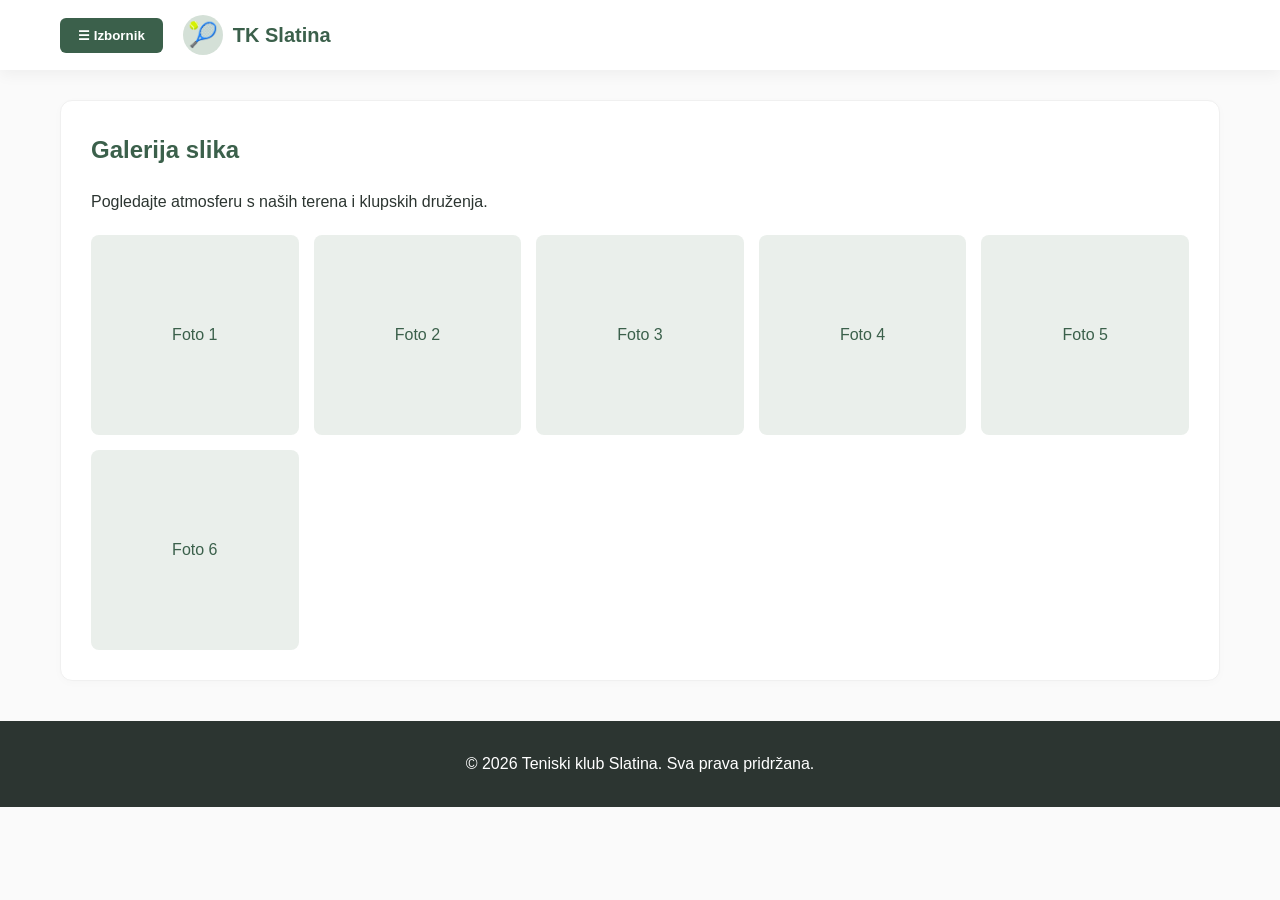
==== galerija.html @ a90ed953 "Add files via upload" ====
<!DOCTYPE html>
<html lang="hr">
<head>
    <meta charset="UTF-8">
    <meta name="viewport" content="width=device-width, initial-scale=1.0">
    <title>TK Slatina - Galerija</title>
    <link rel="stylesheet" href="stil.css">
</head>
<body>
    <header>
        <div class="navbar">
            <div class="nav-left">
                <div class="menu-dropdown">
                    <button class="menu-btn">☰ Izbornik</button>
                    <div class="dropdown-content">
                        <a href="index.html">Početna</a>
                        <a href="galerija.html">Galerija slika</a>
                        <a href="natjecanja.html">Natjecanja</a>
                        <a href="o-klubu.html">O klubu / Kontakt</a>
                    </div>
                </div>
                <a href="index.html" class="logo-area">
                    <div class="logo-img">🎾</div>
                    <span>TK Slatina</span>
                </a>
            </div>
        </div>
    </header>

    <main>
        <section class="section">
            <h2>Galerija slika</h2>
            <p style="margin-bottom: 20px;">Pogledajte atmosferu s naših terena i klupskih druženja.</p>
            <div class="gallery-grid">
                <div class="gallery-item">Foto 1</div>
                <div class="gallery-item">Foto 2</div>
                <div class="gallery-item">Foto 3</div>
                <div class="gallery-item">Foto 4</div>
                <div class="gallery-item">Foto 5</div>
                <div class="gallery-item">Foto 6</div>
            </div>
        </section>
    </main>

    <footer>
        <p>&copy; 2026 Teniski klub Slatina. Sva prava pridržana.</p>
    </footer>
</body>
</html>
---- stil.css ----
:root {
    /* Ublažena moderna zelena i komplementarne boje */
    --primary: #3b604b;
    --secondary: #f3f6f4;
    --accent: #d4e0d7;
    --dark: #2c3531;
    --light: #ffffff;
    --gray: #7f8c8d;
    --shadow: 0 4px 15px rgba(0,0,0,0.05);
}

* {
    margin: 0;
    padding: 0;
    box-sizing: border-box;
    font-family: 'Segoe UI', Roboto, Helvetica, sans-serif;
}

body {
    background-color: #fafafa;
    color: var(--dark);
    line-height: 1.6;
}

/* Navigacija */
header {
    background: var(--light);
    box-shadow: var(--shadow);
    position: fixed;
    width: 100%;
    top: 0;
    z-index: 1000;
}

.navbar {
    display: flex;
    align-items: center;
    justify-content: space-between;
    max-width: 1200px;
    margin: 0 auto;
    padding: 15px 20px;
}

.nav-left {
    display: flex;
    align-items: center;
    gap: 20px;
}

/* Hamburger Dropdown */
.menu-dropdown {
    position: relative;
    display: inline-block;
}

.menu-btn {
    background: var(--primary);
    color: var(--light);
    border: none;
    padding: 10px 18px;
    border-radius: 6px;
    cursor: pointer;
    font-weight: 600;
    display: flex;
    align-items: center;
    gap: 8px;
    transition: 0.3s;
}

.menu-btn:hover {
    background: #2c4738;
}

.dropdown-content {
    display: none;
    position: absolute;
    top: 100%; /* Promijenjeno sa 45px na 100% */
    left: 0;
    background: var(--light);
    min-width: 220px;
    box-shadow: var(--shadow);
    border-radius: 6px;
    overflow: hidden;
    border: 1px solid #eee;
}

.dropdown-content a {
    color: var(--dark);
    padding: 12px 16px;
    text-decoration: none;
    display: block;
    font-size: 15px;
    transition: 0.2s;
}

.dropdown-content a:hover {
    background: var(--secondary);
    color: var(--primary);
}

/* Nova pravila koja drže izbornik stabilnim */
.menu-btn:hover + .dropdown-content,
.dropdown-content:hover {
    display: block;
}

/* Logo */
.logo-area {
    display: flex;
    align-items: center;
    gap: 10px;
    text-decoration: none;
    color: var(--primary);
    font-weight: 700;
    font-size: 20px;
}

.logo-img {
    width: 40px;
    height: 40px;
    background: var(--accent);
    border-radius: 50%;
    display: flex;
    align-items: center;
    justify-content: center;
    font-size: 24px;
}

/* Glavni sadržaj */
main {
    max-width: 1200px;
    margin: 100px auto 40px;
    padding: 0 20px;
}

.section {
    background: var(--light);
    padding: 30px;
    border-radius: 12px;
    box-shadow: 0 2px 10px rgba(0,0,0,0.02);
    margin-bottom: 40px;
    border: 1px solid #f0f0f0;
}

h1, h2, h3 {
    color: var(--primary);
    margin-bottom: 20px;
}

/* Početna i Novosti */
.hero {
    background: linear-gradient(135deg, var(--primary) 0%, #4a735c 100%);
    color: var(--light);
    padding: 60px 30px;
    border-radius: 12px;
    text-align: center;
    margin-bottom: 40px;
}

.hero h1 {
    color: var(--light);
    font-size: 36px;
    margin-bottom: 10px;
}

.news-grid {
    display: grid;
    grid-template-columns: repeat(auto-fit, minmax(280px, 1fr));
    gap: 20px;
    margin-top: 20px;
}

.news-card {
    border: 1px solid #eee;
    border-radius: 8px;
    overflow: hidden;
    transition: transform 0.3s, box-shadow 0.3s;
}

.news-card:hover {
    transform: translateY(-5px);
    box-shadow: var(--shadow);
}

.news-card .img-placeholder {
    height: 160px;
    background: #eaefeb;
    display: flex;
    align-items: center;
    justify-content: center;
    color: var(--primary);
}

.news-content {
    padding: 15px;
}

.news-date {
    font-size: 12px;
    color: var(--gray);
    margin-bottom: 5px;
}

/* Galerija */
.gallery-grid {
    display: grid;
    grid-template-columns: repeat(auto-fit, minmax(200px, 1fr));
    gap: 15px;
}

.gallery-item {
    height: 200px;
    background: #eaefeb;
    border-radius: 8px;
    display: flex;
    align-items: center;
    justify-content: center;
    color: var(--primary);
    cursor: pointer;
    transition: 0.3s;
}

.gallery-item:hover {
    opacity: 0.8;
}

/* Natjecanja */
.tournaments-header {
    display: flex;
    justify-content: space-between;
    align-items: center;
    flex-wrap: wrap;
    gap: 15px;
    margin-bottom: 25px;
}

.tournament-select {
    padding: 10px 15px;
    border-radius: 6px;
    border: 2px solid var(--primary);
    font-size: 16px;
    background: var(--light);
    cursor: pointer;
    outline: none;
    color: var(--primary);
    font-weight: 600;
}

.table-wrapper {
    overflow-x: auto;
}

table {
    width: 100%;
    border-collapse: collapse;
    text-align: left;
}

th, td {
    padding: 12px 15px;
    border-bottom: 1px solid #eee;
}

th {
    background: var(--secondary);
    color: var(--primary);
}

tr:hover {
    background: #fcfcfc;
}

/* Footer */
footer {
    background: var(--dark);
    color: var(--light);
    text-align: center;
    padding: 30px 20px;
    margin-top: auto;
}

@media (max-width: 600px) {
    .navbar { padding: 10px; }
    .hero h1 { font-size: 28px; }
    .tournaments-header { flex-direction: column; align-items: flex-start; }
    .tournament-select { width: 100%; }
}

/* --- PRILAGODBA ZA MOBITELE --- */
@media (max-width: 768px) {
    /* Povećavamo visinu navigacije za lakše klikanje */
    .navbar {
        padding: 10px 15px;
    }

    /* Gumb izbornika radimo većim */
    .menu-btn {
        padding: 12px 20px;
        font-size: 16px;
    }

    /* Padajući izbornik preko cijele širine na mobitelu */
    .dropdown-content {
        position: fixed; /* Fiksiramo ga preko ekrana */
        top: 60px;
        left: 0;
        width: 100%;
        border-radius: 0;
        border: none;
        border-bottom: 2px solid var(--accent);
        box-shadow: 0 10px 20px rgba(0,0,0,0.1);
    }

    .dropdown-content a {
        padding: 16px 20px; /* Veći prostor za dodir prstom */
        font-size: 16px;
        border-bottom: 1px solid #f5f5f5;
    }

    /* Uklanjamo hover efekte za otvaranje (jer na mobitelu nema miša) */
    .menu-btn:hover + .dropdown-content,
    .dropdown-content:hover {
        display: none;
    }

    /* Ova klasa će se dodavati preko JS-a kada korisnik klikne */
    .dropdown-content.prikazi {
        display: block !important;
    }

    /* Smanjujemo Hero natpis da ne zauzima cijeli ekran */
    .hero {
        padding: 40px 20px;
    }

    .hero h1 {
        font-size: 24px;
    }

    /* Kartice vijesti idu jedna ispod druge */
    .news-grid {
        grid-template-columns: 1fr;
    }
}
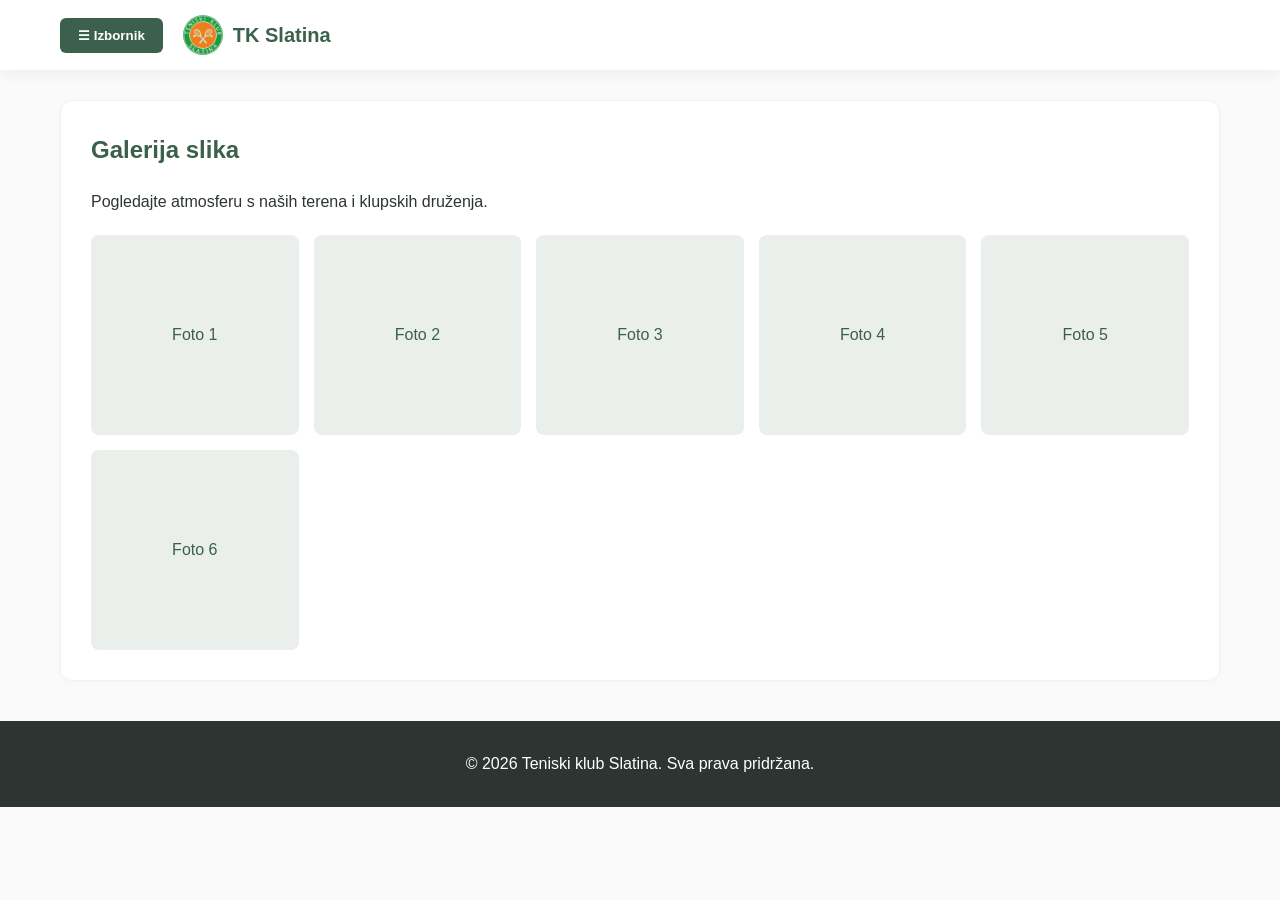
==== commit 10fdf661: "Add files via upload" ====
--- a/galerija.html
+++ b/galerija.html
@@ -20,7 +20,7 @@
                     </div>
                 </div>
                 <a href="index.html" class="logo-area">
-                    <div class="logo-img">🎾</div>
+     				 <img src="logo.png" alt="TK Slatina Logo" class="logo-img">
                     <span>TK Slatina</span>
                 </a>
             </div>
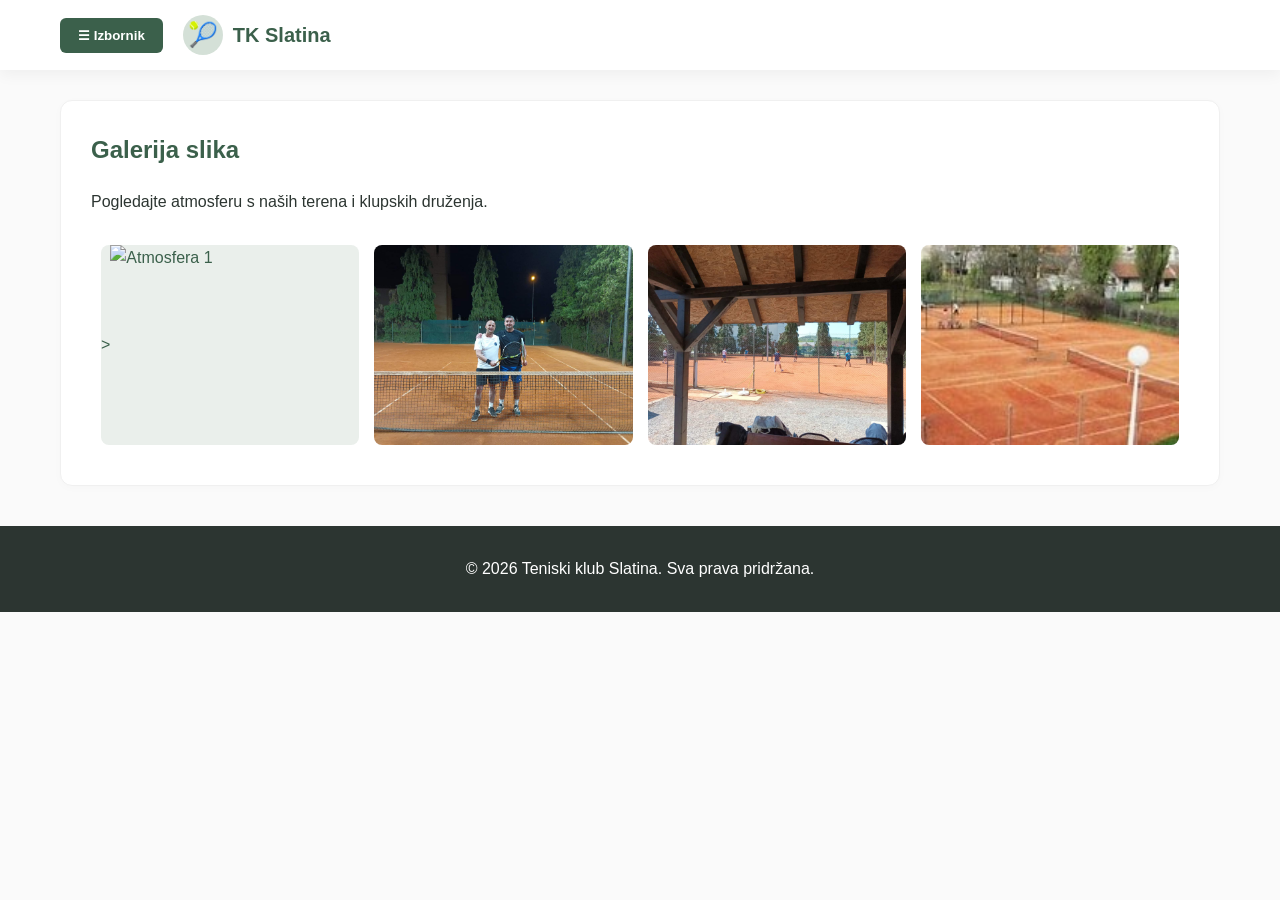
==== commit 4a23f907: "Add files via upload" ====
--- a/galerija.html
+++ b/galerija.html
@@ -20,7 +20,7 @@
                     </div>
                 </div>
                 <a href="index.html" class="logo-area">
-     				 <img src="logo.png" alt="TK Slatina Logo" class="logo-img">
+                    <div class="logo-img">🎾</div>
                     <span>TK Slatina</span>
                 </a>
             </div>
@@ -32,13 +32,11 @@
             <h2>Galerija slika</h2>
             <p style="margin-bottom: 20px;">Pogledajte atmosferu s naših terena i klupskih druženja.</p>
             <div class="gallery-grid">
-                <div class="gallery-item">Foto 1</div>
-                <div class="gallery-item">Foto 2</div>
-                <div class="gallery-item">Foto 3</div>
-                <div class="gallery-item">Foto 4</div>
-                <div class="gallery-item">Foto 5</div>
-                <div class="gallery-item">Foto 6</div>
-            </div>
+                <div class="gallery-item" tabindex="0">><img src="./Slike/slika1.jpg" alt="Atmosfera 1"></div>
+				<div class="gallery-item"><img src="slika2.jpg" alt="Atmosfera 1"></div>
+				<div class="gallery-item"><img src="slika3.jpg" alt="Atmosfera 1"></div>
+				<div class="gallery-item"><img src="slika4.jpg" alt="Atmosfera 1"></div>
+                </div>
         </section>
     </main>
 
--- a/stil.css
+++ b/stil.css
@@ -70,6 +70,30 @@
 .menu-btn:hover {
     background: #2c4738;
 }
+/* Postavlja mrežu od 3 stupca na velikim ekranima, 1 stupac na mobitelu */
+.gallery-grid {
+    display: grid;
+    grid-template-columns: repeat(auto-fit, minmax(280px, 1fr));
+    gap: 20px; /* Razmak između slika */
+    padding: 10px;
+}
+
+/* Kontejner za svaku sliku */
+.gallery-item {
+    overflow: hidden; /* Sve što viri izvan okvira se siječe */
+    border-radius: 10px;
+    background: #f0f0f0; /* Boja pozadine dok se slika učitava */
+    height: 250px; /* Fiksna visina svih placeholdera */
+}
+
+/* Stil same slike - ovo sprečava širenje preko ekrana */
+.gallery-item img {
+    width: 100%;    /* Slika prati širinu gallery-itema, ne ekrana */
+    height: 100%;   /* Slika prati visinu gallery-itema */
+    object-fit: cover; /* Slika se zumira da ispuni okvir bez rastezanja */
+    display: block;
+}
+
 
 .dropdown-content {
     display: none;
@@ -341,4 +365,5 @@
     .news-grid {
         grid-template-columns: 1fr;
     }
-}
+	
+}
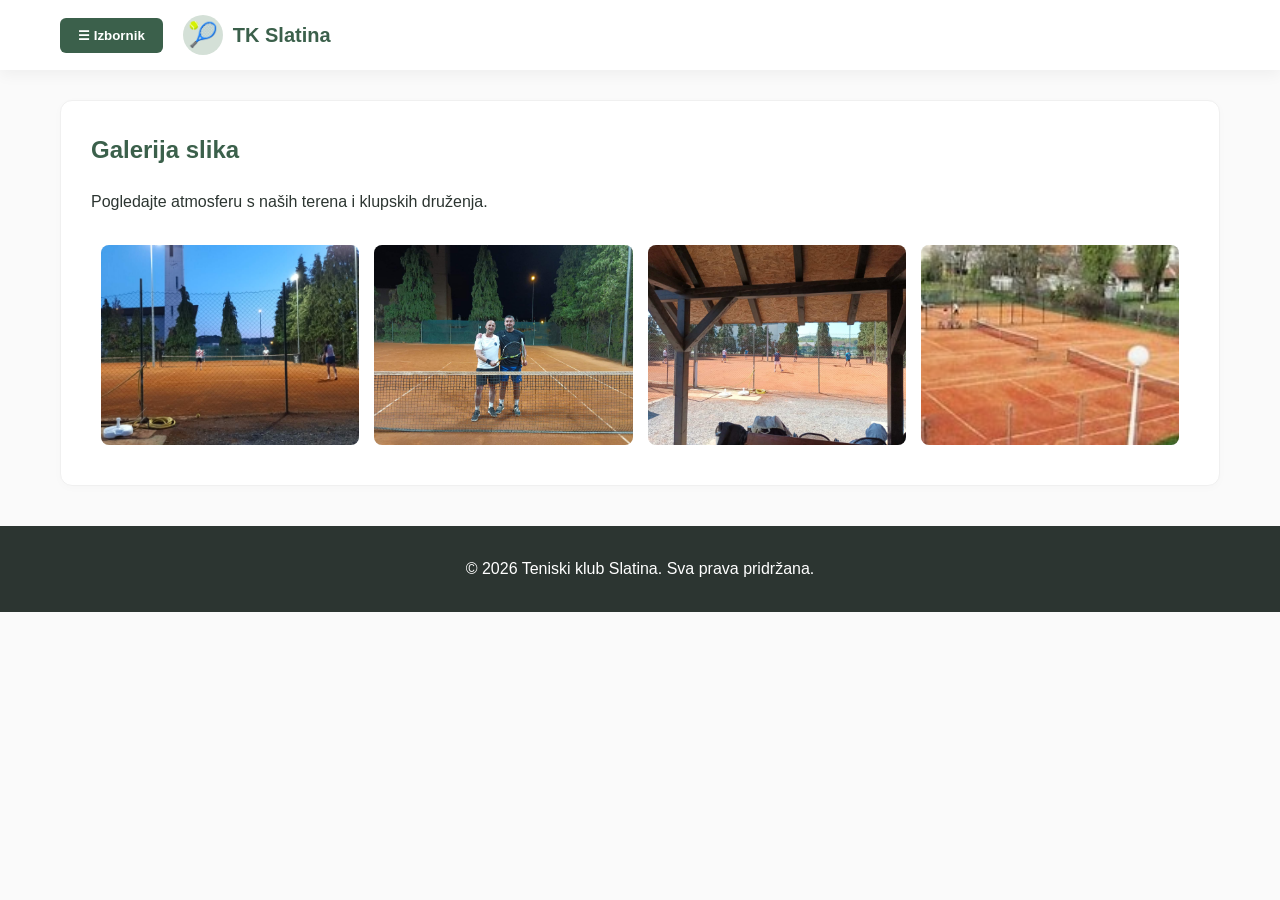
==== commit 217bee70: "Update galerija.html" ====
--- a/galerija.html
+++ b/galerija.html
@@ -32,7 +32,7 @@
             <h2>Galerija slika</h2>
             <p style="margin-bottom: 20px;">Pogledajte atmosferu s naših terena i klupskih druženja.</p>
             <div class="gallery-grid">
-                <div class="gallery-item" tabindex="0">><img src="./Slike/slika1.jpg" alt="Atmosfera 1"></div>
+                <div class="gallery-item"><img src="slika1.jpg" alt="Atmosfera 1"></div>
 				<div class="gallery-item"><img src="slika2.jpg" alt="Atmosfera 1"></div>
 				<div class="gallery-item"><img src="slika3.jpg" alt="Atmosfera 1"></div>
 				<div class="gallery-item"><img src="slika4.jpg" alt="Atmosfera 1"></div>
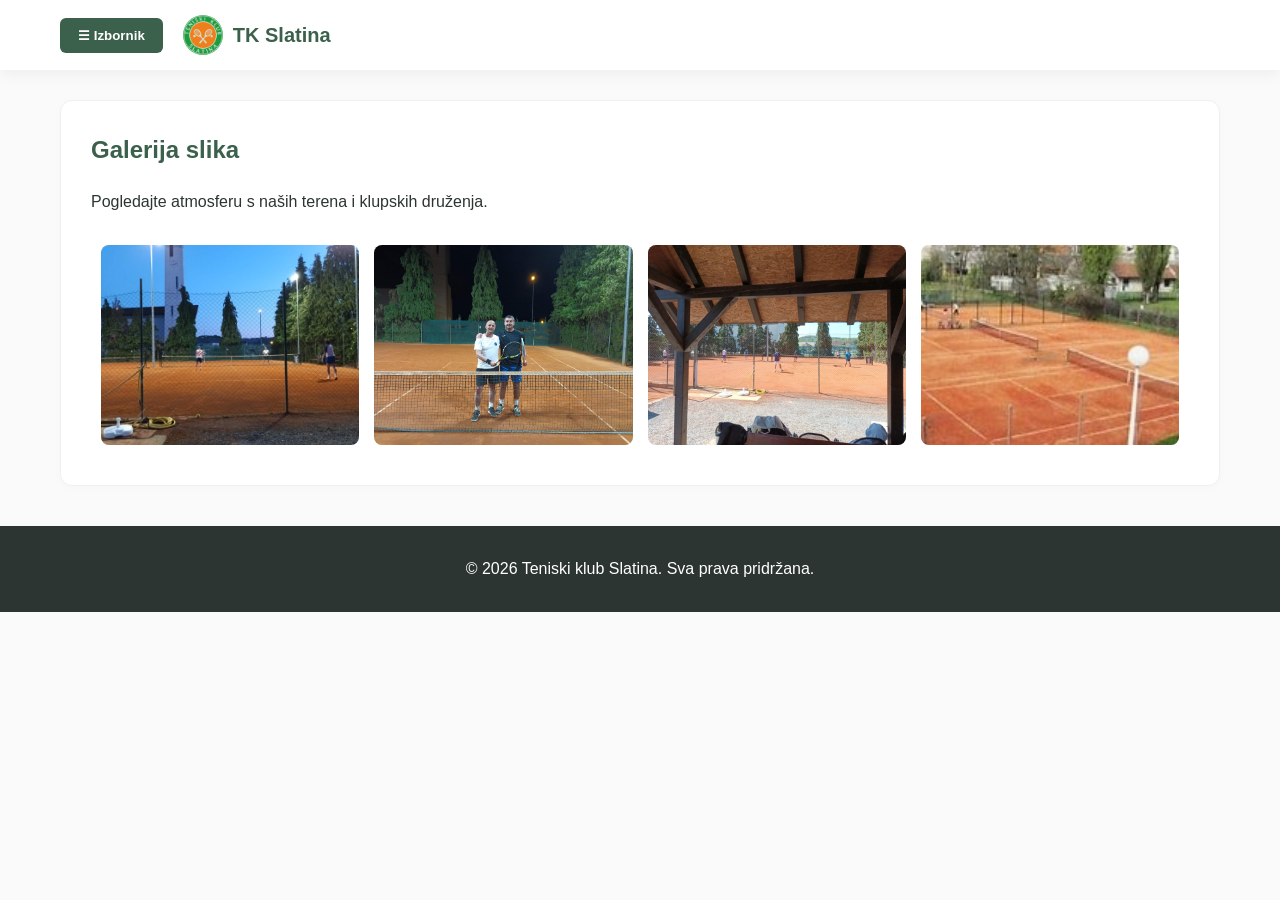
==== commit 265c9a17: "Update galerija.html" ====
--- a/galerija.html
+++ b/galerija.html
@@ -20,7 +20,7 @@
                     </div>
                 </div>
                 <a href="index.html" class="logo-area">
-                    <div class="logo-img">🎾</div>
+                 	 <img src="logo.png" alt="TK Slatina Logo" class="logo-img">
                     <span>TK Slatina</span>
                 </a>
             </div>
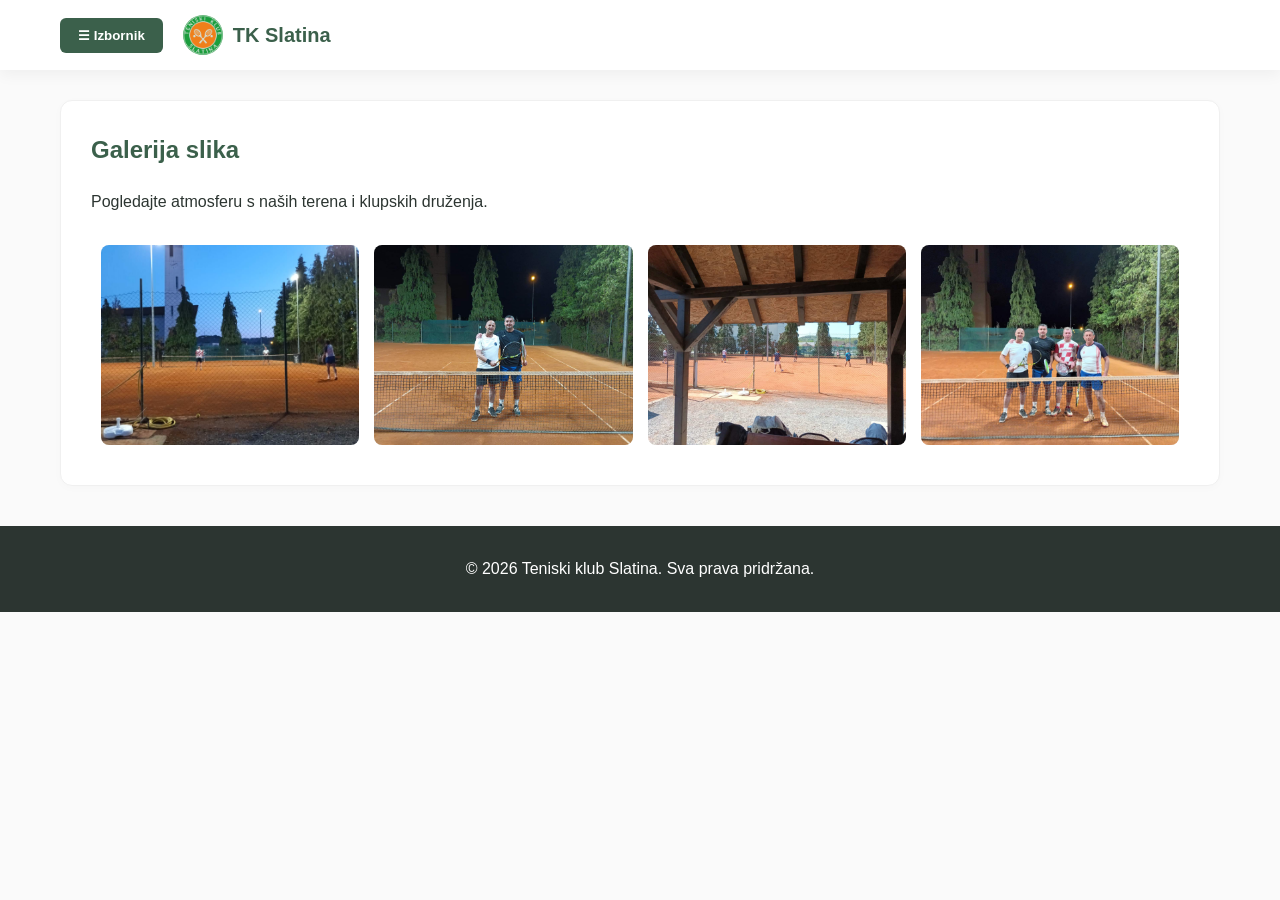
==== commit a28be0be: "Update galerija.html" ====
--- a/galerija.html
+++ b/galerija.html
@@ -43,5 +43,23 @@
     <footer>
         <p>&copy; 2026 Teniski klub Slatina. Sva prava pridržana.</p>
     </footer>
+	    <!-- SKRIPTA ZA MOBILNI MENU -->
+    <script>
+        const menuBtn = document.querySelector('.menu-btn');
+        const dropdownContent = document.querySelector('.dropdown-content');
+
+        // Otvaranje/Zatvaranje na klik
+        menuBtn.addEventListener('click', function(e) {
+            e.stopPropagation(); // Zaustavlja zatvaranje odmah nakon klika
+            dropdownContent.classList.toggle('prikazi');
+        });
+
+        // Zatvori izbornik ako korisnik klikne bilo gdje izvan njega
+        document.addEventListener('click', function(e) {
+            if (!dropdownContent.contains(e.target) && !menuBtn.contains(e.target)) {
+                dropdownContent.classList.remove('prikazi');
+            }
+        });
+    </script>
 </body>
 </html>
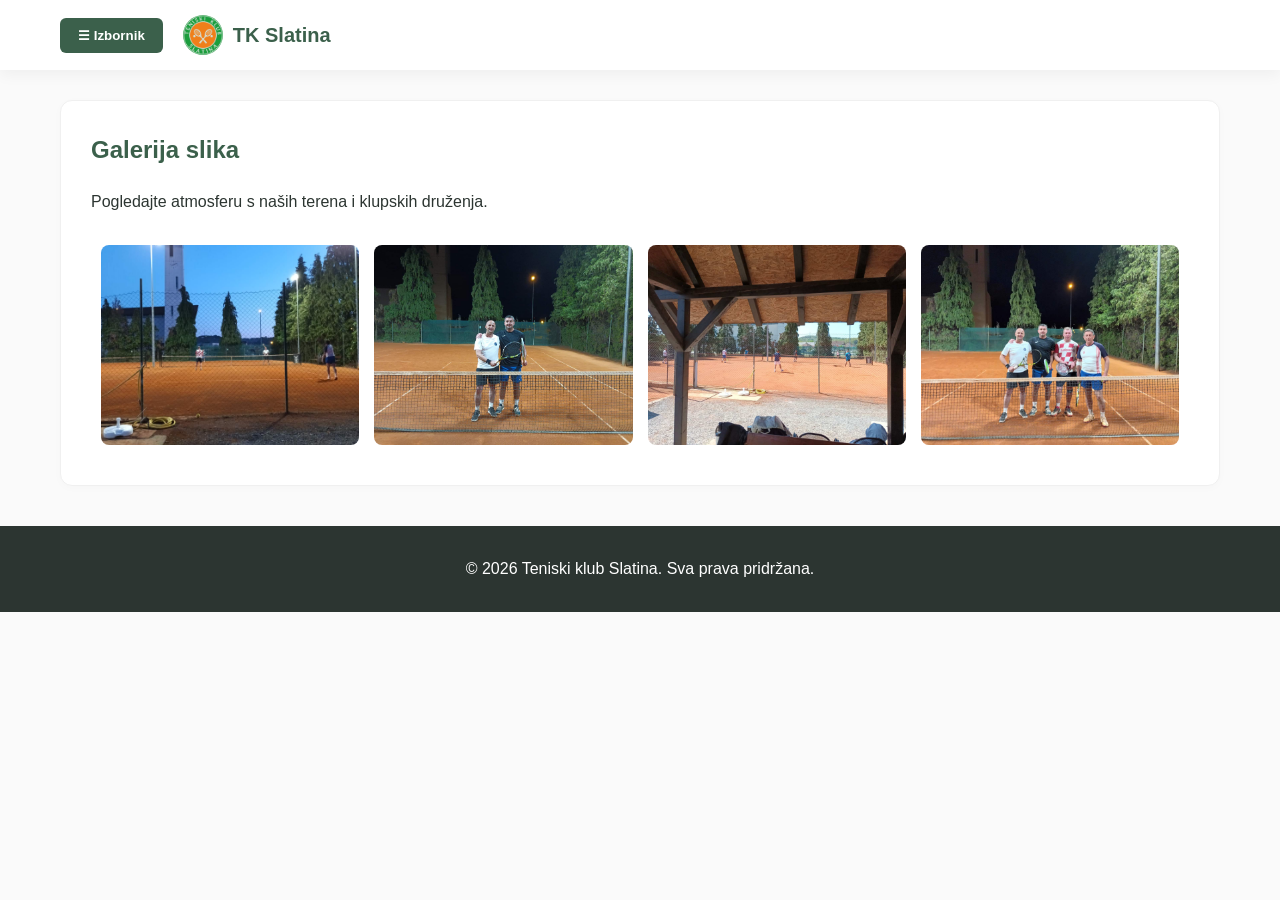
==== commit 48de85ac: "Add files via upload" ====
--- a/galerija.html
+++ b/galerija.html
@@ -20,7 +20,7 @@
                     </div>
                 </div>
                 <a href="index.html" class="logo-area">
-                 	 <img src="logo.png" alt="TK Slatina Logo" class="logo-img">
+                 	 <img src="./Slike/logo.png" alt="TK Slatina Logo" class="logo-img">
                     <span>TK Slatina</span>
                 </a>
             </div>
@@ -32,10 +32,10 @@
             <h2>Galerija slika</h2>
             <p style="margin-bottom: 20px;">Pogledajte atmosferu s naših terena i klupskih druženja.</p>
             <div class="gallery-grid">
-                <div class="gallery-item"><img src="slika1.jpg" alt="Atmosfera 1"></div>
-				<div class="gallery-item"><img src="slika2.jpg" alt="Atmosfera 1"></div>
-				<div class="gallery-item"><img src="slika3.jpg" alt="Atmosfera 1"></div>
-				<div class="gallery-item"><img src="slika4.jpg" alt="Atmosfera 1"></div>
+                <div class="gallery-item"><img src="./Slike/slika1.jpg" alt="Atmosfera 1"></div>
+				<div class="gallery-item"><img src="./Slike/slika2.jpg" alt="Atmosfera 1"></div>
+				<div class="gallery-item"><img src="./Slike/slika3.jpg" alt="Atmosfera 1"></div>
+				<div class="gallery-item"><img src="./Slike/slika4.jpg" alt="Atmosfera 1"></div>
                 </div>
         </section>
     </main>
--- a/stil.css
+++ b/stil.css
@@ -278,6 +278,7 @@
     width: 100%;
     border-collapse: collapse;
     text-align: left;
+	table-layout: fixed; 
 }
 
 th, td {
@@ -308,6 +309,12 @@
     .hero h1 { font-size: 28px; }
     .tournaments-header { flex-direction: column; align-items: flex-start; }
     .tournament-select { width: 100%; }
+	table {
+    font-size: 10px; /* Smanjuje općeniti font tablice */
+	}
+	th, td {
+    padding: 4px; /* Smanjuje razmake u ćelijama kako bi više stalo */
+	}
 }
 
 /* --- PRILAGODBA ZA MOBITELE --- */
